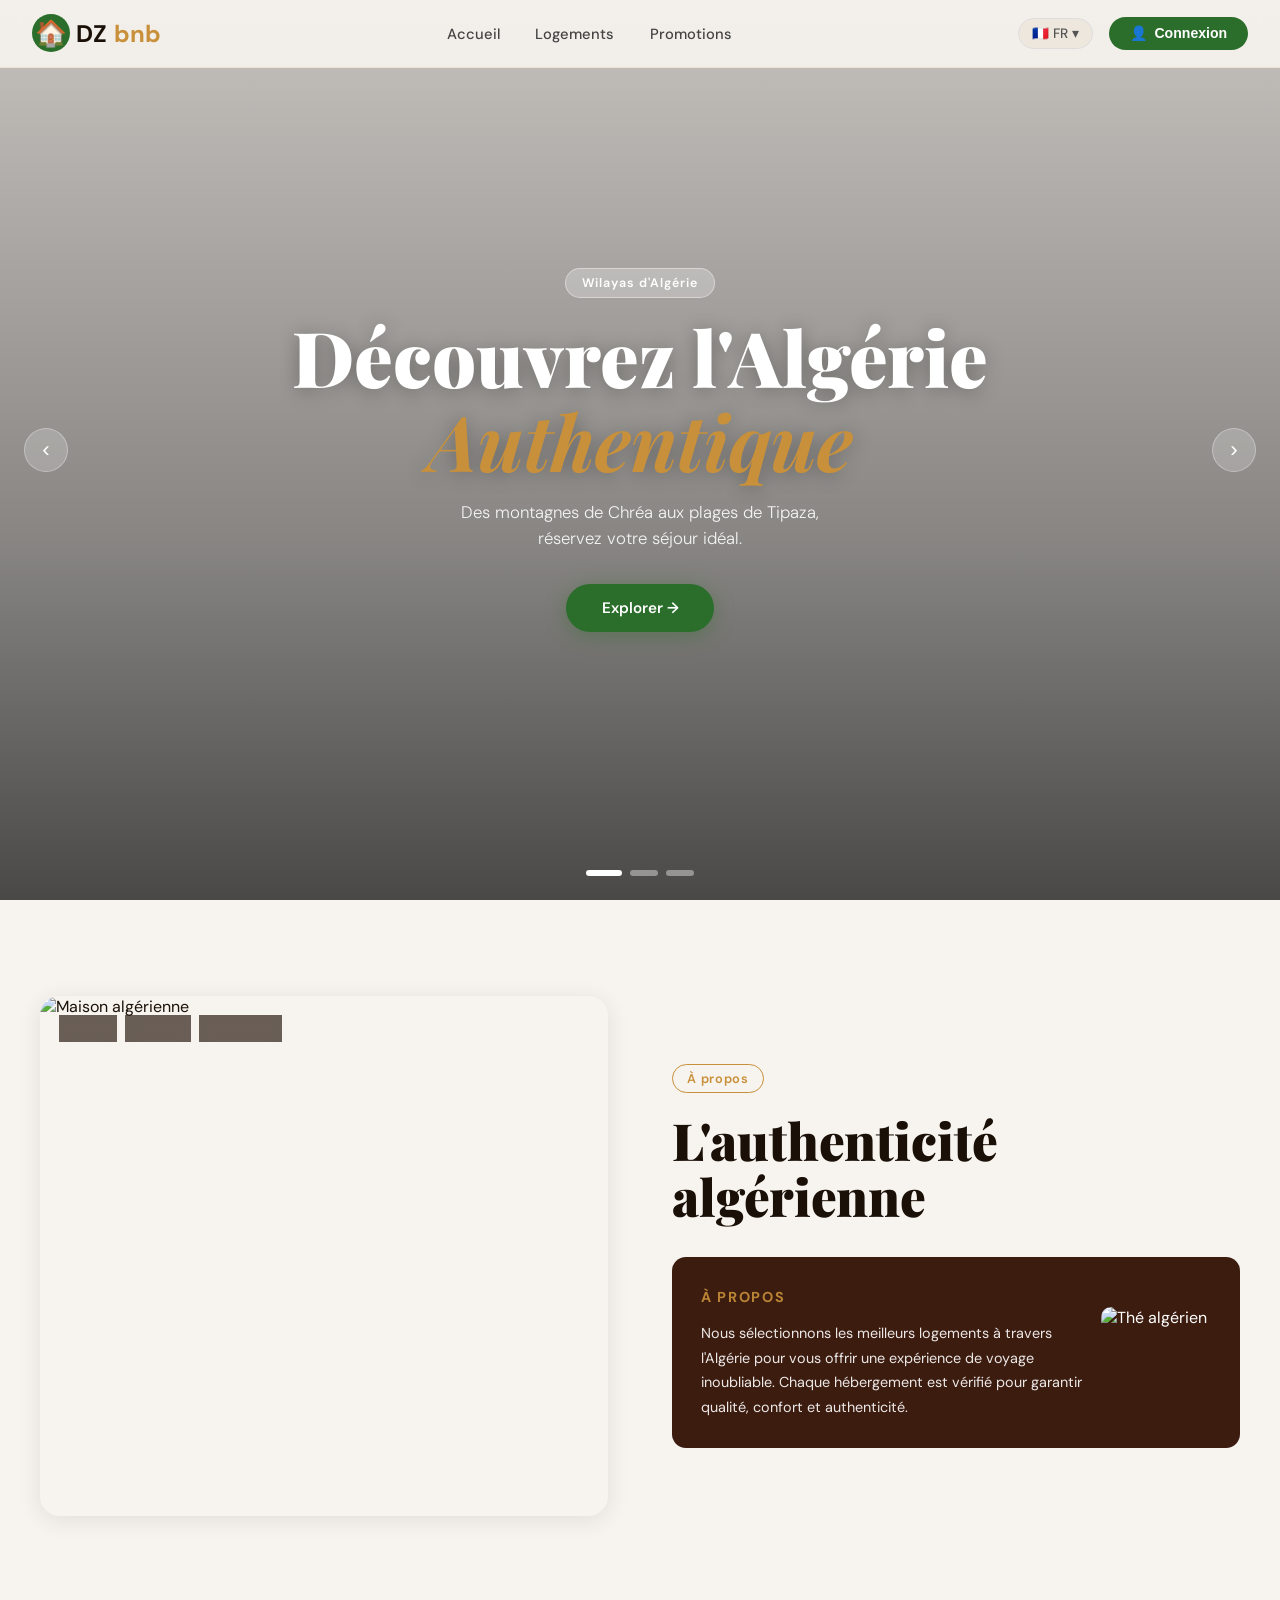
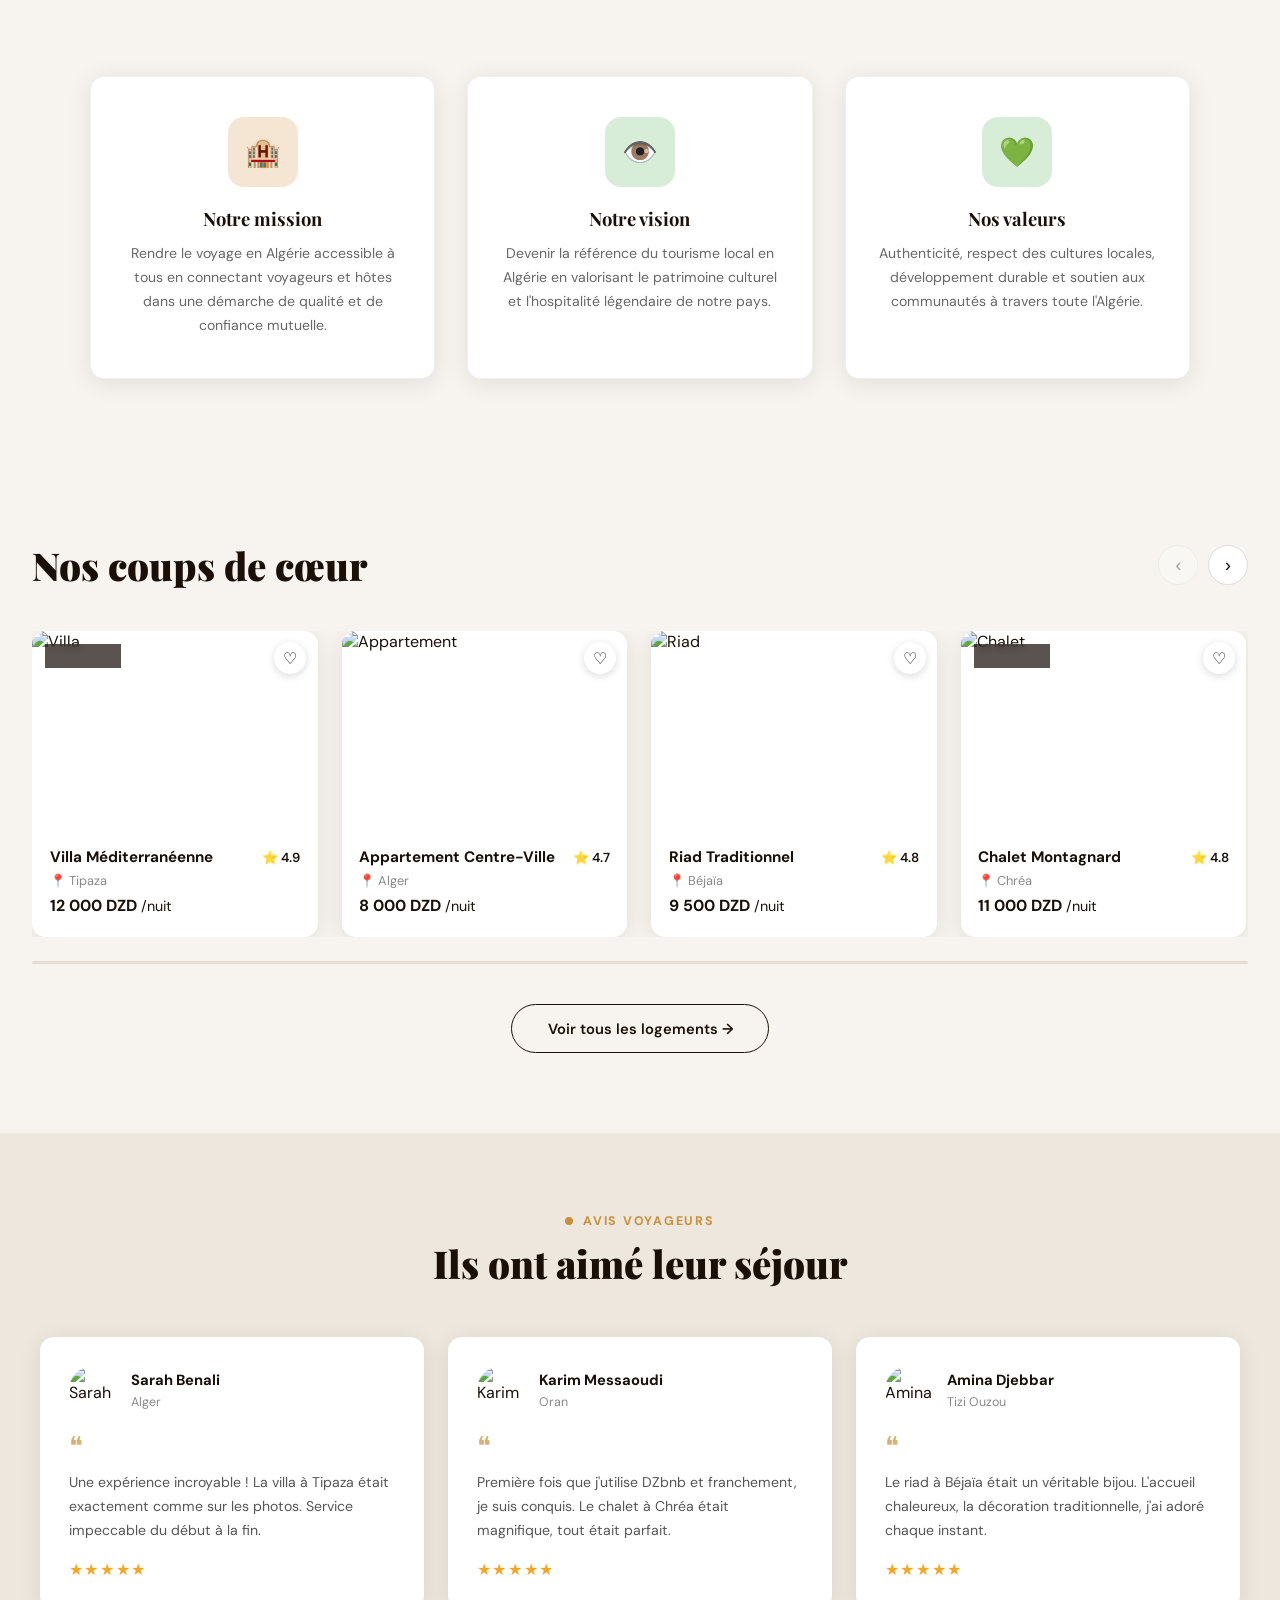
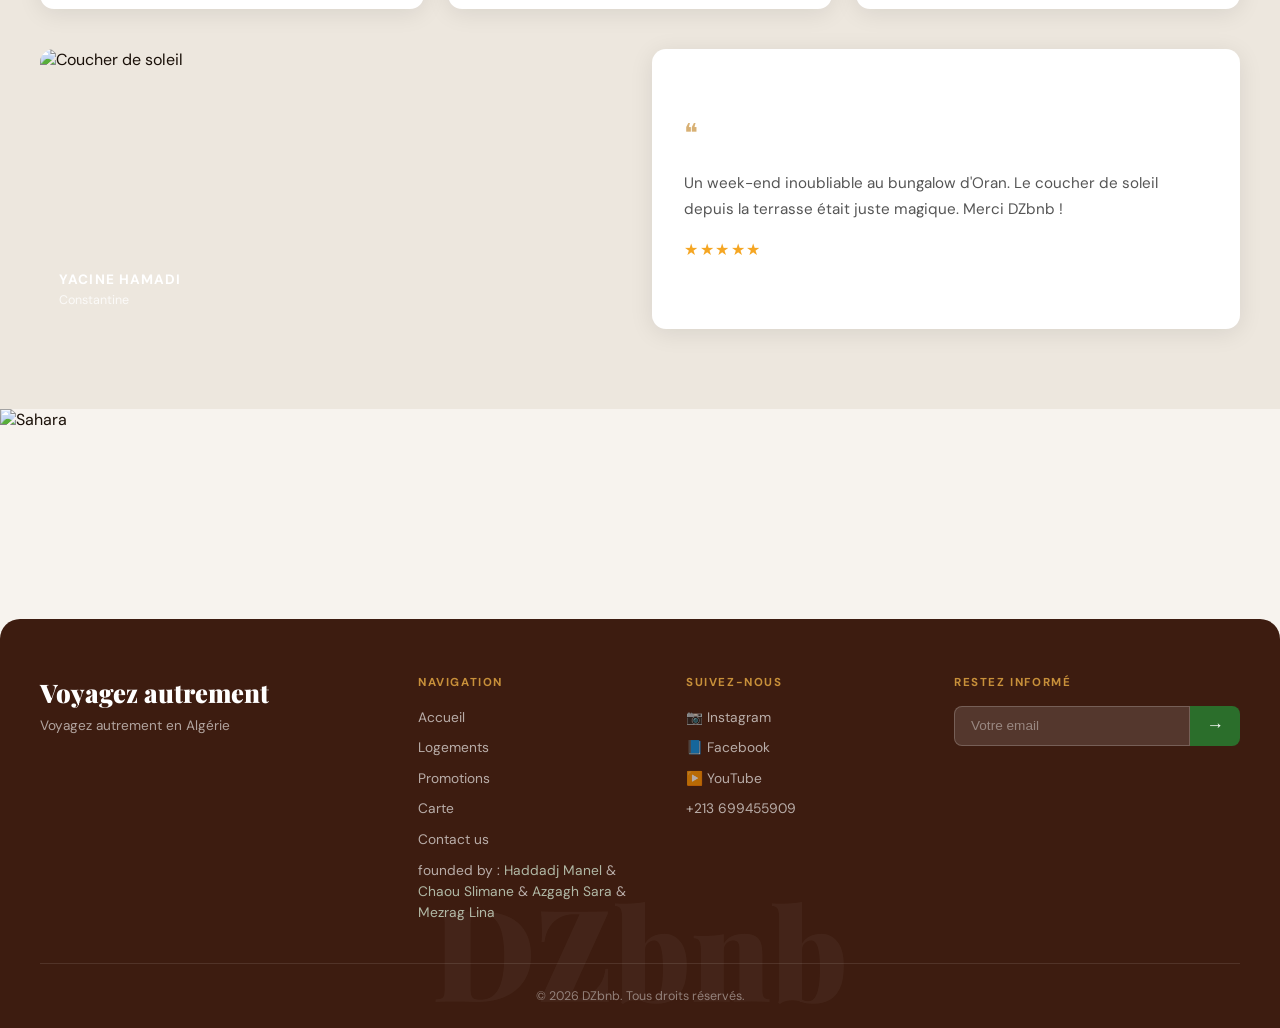
==== index.html @ a5f1ec12 "Add files via upload" ====
<!DOCTYPE html>
<html lang="fr">
<head>
<meta charset="UTF-8">
<meta name="viewport" content="width=device-width, initial-scale=1.0">
<title>DZbnb – Découvrez l'Algérie Authentique</title>
<link href="https://fonts.googleapis.com/css2?family=Playfair+Display:ital,wght@0,400;0,700;0,900;1,400;1,700&family=DM+Sans:wght@300;400;500;600&display=swap" rel="stylesheet">
<link rel="stylesheet" href="../index.css">
</head>
<body>
<!-- la barre du navigateur  -->
<nav class="navbar" id="navbar">
  <div class="nav-inner">
    <a href="#" class="logo">
      <span class="logo-icon">🏠</span>
      <span class="logo-dz">DZ</span><span class="logo-bnb">bnb</span>
    </a>
    <ul class="nav-links">
      <li><a href="#accueil" class="active">Accueil</a></li>
      <li><a href="../html/logements.html">Logements</a></li>
      <li><a href="../html/promotion.html">Promotions</a></li>
    </ul>
    <div class="nav-right">
      <div class="lang-btn">🇫🇷 FR <span class="chevron">▾</span></div>
     <button class="btn-connexion" onclick="window.location.href='../html/connexion.html'"> <span>👤</span> Connexion
</button>
</button> 
    </div>
    <button class="burger" id="burger">☰</button>
  </div>
</nav>

<!-- l'animation du sliderr  -->
<section class="hero" id="accueil">
  <div class="hero-slides">

    <div class="slide active" style="background-image:url('../image/beach.png')">
      <div class="slide-overlay"></div>
      <div class="slide-content">
        <span class="slide-badge">Wilayas d'Algérie</span>
        <h1>Découvrez l'Algérie<br><em>Authentique</em></h1>
        <p>Des montagnes de Chréa aux plages de Tipaza,<br>réservez votre séjour idéal.</p>
        <a href="#logements" class="btn-explorer">Explorer →</a>
      </div>
    </div>

    
    <div class="slide" style="background-image:url('../image/desert.png')">
      <div class="slide-overlay"></div>
      <div class="slide-content">
        <span class="slide-badge">Grand Sud</span>
        <h1>Le Sahara vous<br><em>attend</em></h1>
        <p>Des dunes de Taghit aux oasis de Timimoun,<br>vivez une aventure unique.</p>
        <a href="#logements" class="btn-explorer">Explorer →</a>
      </div>
    </div>

    
    <div class="slide" style="background-image:url('../image/kabylemontain.png')">
      <div class="slide-overlay"></div>
      <div class="slide-content">
        <span class="slide-badge">Kabylie & Montagne</span>
        <h1>Villages perchés,<br><em>âme berbère</em></h1>
        <p>Découvrez la Kabylie, ses gorges et ses traditions<br>millénaires.</p>
        <a href="#logements" class="btn-explorer">Explorer →</a>
      </div>
    </div>
  </div>

  
  <button class="slider-btn prev" id="prev">‹</button>
  <button class="slider-btn next" id="next">›</button>
  <div class="dots" id="dots">
    <span class="dot active"></span>
    <span class="dot"></span>
    <span class="dot"></span>
  </div>
</section>


<section class="about-section">
  <div class="about-grid">
    <div class="about-img-wrap">
      <img src="../image/luxury.png" alt="Maison algérienne" class="about-img">
      <div class="about-badges">
        <span class="badge-pill dark">Luxe</span>
        <span class="badge-pill dark">Vérifié</span>
        <span class="badge-pill dark">Nouveau</span>
      </div>
    </div>
    <div class="about-text">
      <span class="tag-label">À propos</span>
      <h2>L'authenticité<br>algérienne</h2>
      <div class="about-card">
        <div class="about-card-body">
          <p class="about-card-tag">À PROPOS</p>
          <p>Nous sélectionnons les meilleurs logements à travers l'Algérie pour vous offrir une expérience de voyage inoubliable. Chaque hébergement est vérifié pour garantir qualité, confort et authenticité.</p>
        </div>
        <img src="../image/rep.png" alt="Thé algérien" class="about-card-img">
      </div>
    </div>
  </div>
</section>


<section class="mvv-section">
  <div class="mvv-grid">
    <div class="mvv-card">
      <div class="mvv-icon" style="background:#f5e6d3">🏨</div>
      <h3>Notre mission</h3>
      <p>Rendre le voyage en Algérie accessible à tous en connectant voyageurs et hôtes dans une démarche de qualité et de confiance mutuelle.</p>
    </div>
    <div class="mvv-card">
      <div class="mvv-icon" style="background:#d8edd8">👁️</div>
      <h3>Notre vision</h3>
      <p>Devenir la référence du tourisme local en Algérie en valorisant le patrimoine culturel et l'hospitalité légendaire de notre pays.</p>
    </div>
    <div class="mvv-card">
      <div class="mvv-icon" style="background:#d8edd8">💚</div>
      <h3>Nos valeurs</h3>
      <p>Authenticité, respect des cultures locales, développement durable et soutien aux communautés à travers toute l'Algérie.</p>
    </div>
  </div>
</section>


<section class="listings-section" id="logements">
  <div class="listings-header">
    <h2>Nos coups de cœur</h2>
    <div class="listing-nav">
      <button class="list-btn lp" id="lp">‹</button>
      <button class="list-btn ln" id="ln">›</button>
    </div>
  </div>

  <div class="listings-track-wrap">
    <div class="listings-track" id="track">

      <div class="listing-card">
        <div class="listing-img-wrap">
          <span class="listing-badge">Populaire</span>
          <button class="fav-btn">♡</button>
          <img src="../image/villa.png" alt="Villa">
        </div>
        <div class="listing-info">
          <div class="listing-top">
            <span class="listing-name">Villa Méditerranéenne</span>
            <span class="listing-rating">⭐ 4.9</span>
          </div>
          <p class="listing-loc">📍 Tipaza</p>
          <p class="listing-price"><strong>12 000 DZD</strong> /nuit</p>
        </div>
      </div>

      <div class="listing-card">
        <div class="listing-img-wrap">
          <button class="fav-btn">♡</button>
          <img src="../image/building.png" alt="Appartement">
        </div>
        <div class="listing-info">
          <div class="listing-top">
            <span class="listing-name">Appartement Centre-Ville</span>
            <span class="listing-rating">⭐ 4.7</span>
          </div>
          <p class="listing-loc">📍 Alger</p>
          <p class="listing-price"><strong>8 000 DZD</strong> /nuit</p>
        </div>
      </div>

      <div class="listing-card">
        <div class="listing-img-wrap">
          <button class="fav-btn">♡</button>
          <img src="../image/luxury.png" alt="Riad">
        </div>
        <div class="listing-info">
          <div class="listing-top">
            <span class="listing-name">Riad Traditionnel</span>
            <span class="listing-rating">⭐ 4.8</span>
          </div>
          <p class="listing-loc">📍 Béjaïa</p>
          <p class="listing-price"><strong>9 500 DZD</strong> /nuit</p>
        </div>
      </div>

      <div class="listing-card">
        <div class="listing-img-wrap">
          <span class="listing-badge">Populaire</span>
          <button class="fav-btn">♡</button>
          <img src="../image/chera.png" alt="Chalet">
        </div>
        <div class="listing-info">
          <div class="listing-top">
            <span class="listing-name">Chalet Montagnard</span>
            <span class="listing-rating">⭐ 4.8</span>
          </div>
          <p class="listing-loc">📍 Chréa</p>
          <p class="listing-price"><strong>11 000 DZD</strong> /nuit</p>
        </div>
      </div>

      <div class="listing-card">
        <div class="listing-img-wrap">
          <button class="fav-btn">♡</button>
          <img src="../image/oran.png" alt="Bungalow">
        </div>
        <div class="listing-info">
          <div class="listing-top">
            <span class="listing-name">Bungalow de Plage</span>
            <span class="listing-rating">⭐ 4.6</span>
          </div>
          <p class="listing-loc">📍 Oran</p>
          <p class="listing-price"><strong>7 500 DZD</strong> /nuit</p>
        </div>
      </div>

      <div class="listing-card">
        <div class="listing-img-wrap">
          <span class="listing-badge">Nouveau</span>
          <button class="fav-btn">♡</button>
          <img src="../image/kyble.png" alt="Maison Kabyle">
        </div>
        <div class="listing-info">
          <div class="listing-top">
            <span class="listing-name">Maison Kabyle</span>
            <span class="listing-rating">⭐ 5.0</span>
          </div>
          <p class="listing-loc">📍 Tizi Ouzou</p>
          <p class="listing-price"><strong>6 500 DZD</strong> /nuit</p>
        </div>
      </div>

    </div>
  </div>

 
  <div class="progress-bar-wrap"><div class="progress-bar" id="progress"></div></div>

  <div class="listings-cta">
    <a href="../html/logements.html" class="btn-voir">Voir tous les logements →</a>
  </div>
</section>


<section class="reviews-section">
  <div class="reviews-header">
    <span class="dot-orange"></span>
    <span class="section-label">AVIS VOYAGEURS</span>
  </div>
  <h2>Ils ont aimé leur séjour</h2>

  <div class="reviews-top">
    <div class="review-card">
      <div class="reviewer">
        <img src="https://randomuser.me/api/portraits/women/44.jpg" alt="Sarah">
        <div>
          <strong>Sarah Benali</strong>
          <span>Alger</span>
        </div>
      </div>
      <div class="quote-icon">❝</div>
      <p>Une expérience incroyable ! La villa à Tipaza était exactement comme sur les photos. Service impeccable du début à la fin.</p>
      <div class="stars">★★★★★</div>
    </div>

    <div class="review-card">
      <div class="reviewer">
        <img src="https://randomuser.me/api/portraits/men/32.jpg" alt="Karim">
        <div>
          <strong>Karim Messaoudi</strong>
          <span>Oran</span>
        </div>
      </div>
      <div class="quote-icon">❝</div>
      <p>Première fois que j'utilise DZbnb et franchement, je suis conquis. Le chalet à Chréa était magnifique, tout était parfait.</p>
      <div class="stars">★★★★★</div>
    </div>

    <div class="review-card">
      <div class="reviewer">
        <img src="https://randomuser.me/api/portraits/women/68.jpg" alt="Amina">
        <div>
          <strong>Amina Djebbar</strong>
          <span>Tizi Ouzou</span>
        </div>
      </div>
      <div class="quote-icon">❝</div>
      <p>Le riad à Béjaïa était un véritable bijou. L'accueil chaleureux, la décoration traditionnelle, j'ai adoré chaque instant.</p>
      <div class="stars">★★★★★</div>
    </div>
  </div>


  <div class="reviews-bottom">
    <div class="review-big-img">
      <img src="../image/seachealter.png" alt="Coucher de soleil">
      <div class="review-big-label">
        <strong>YACINE HAMADI</strong>
        <span>Constantine</span>
      </div>
    </div>
    <div class="review-big-text">
      <div class="quote-icon">❝</div>
      <p>Un week-end inoubliable au bungalow d'Oran. Le coucher de soleil depuis la terrasse était juste magique. Merci DZbnb !</p>
      <div class="stars">★★★★★</div>
    </div>
  </div>
</section>

 <!--footer-->
<div class="footer-hero">
  <img src="../image/beach.png" alt="Sahara">
</div>

<footer class="footer">
  <div class="footer-inner">
    <div class="footer-brand">
      <h3>Voyagez autrement</h3>
      <p>Voyagez autrement en Algérie</p>
    </div>
    <div class="footer-col">
      <h4>NAVIGATION</h4>
      <ul>
        <li><a href="../index.html">Accueil</a></li>
        <li><a href="../html/logements.html">Logements</a></li>
        <li><a href="../html/promotion.html">Promotions</a></li>
        <li><a href="#">Carte</a></li>
        <li><a href="#">Contact us</a></li>
        <li><a href="#"> founded by : 
          <span style="color:#d8edd8">Haddadj Manel </span> & 
          <span style="color:#d8edd8">Chaou Slimane </span> & 
          <span style="color:#d8edd8">Azgagh Sara</span> &
          <span style="color:#d8edd8">Mezrag Lina </span>
        </a></li>
      </ul>
    </div>
    <div class="footer-col">
      <h4>SUIVEZ-NOUS</h4>
      <ul>
        <li><a href="#">📷 Instagram</a></li>
        <li><a href="#">📘 Facebook</a></li>
        <li><a href="#">▶️ YouTube</a></li>
        <li><a href="#">+213 699455909</a></li>
      </ul>
    </div>
    <div class="footer-col">
      <h4>RESTEZ INFORMÉ</h4>
      <div class="newsletter">
        <input type="email" placeholder="Votre email">
        <button>→</button>
      </div>
    </div>
  </div>
  <div class="footer-bottom">
    <span class="footer-logo-bg">DZbnb</span>
    <p>© 2026 DZbnb. Tous droits réservés.</p>
  </div>
</footer>
<!-- SCRIPTS -->
<script src="../index.js"></script>

</body>
</html>
---- index.css ----
:root {
  --green:   #2b6e2b;
  --green-l: #3a8a3a;
  --gold:    #c8903a;
  --brown:   #3d1c10;
  --brown-l: #5c2f1a;
  --cream:   #f7f3ee;
  --cream-d: #ede7de;
  --text:    #1a1008;
  --grey:    #888;
  --white:   #fff;
  --radius:  14px;
  --shadow:  0 4px 24px rgba(0,0,0,.09);
  --trans:   .35s cubic-bezier(.4,0,.2,1);
}

*, *::before, *::after { box-sizing: border-box; margin: 0; padding: 0; }
html { scroll-behavior: smooth; }
body {
  font-family: 'DM Sans', sans-serif;
  background: var(--cream);
  color: var(--text);
  overflow-x: hidden;
}
img { display: block; width: 100%; height: 100%; object-fit: cover; }
a { text-decoration: none; color: inherit; }
ul { list-style: none; }


.navbar {
  position: fixed; top: 0; left: 0; right: 0; z-index: 100;
  background: rgba(247,243,238,.92);
  backdrop-filter: blur(14px);
  border-bottom: 1px solid rgba(200,144,58,.15);
  transition: box-shadow var(--trans);
}
.navbar.scrolled { box-shadow: 0 2px 20px rgba(0,0,0,.12); }
.nav-inner {
  max-width: 1320px; margin: 0 auto;
  display: flex; align-items: center; gap: 2rem;
  padding: .9rem 2rem;
}
.logo { display: flex; align-items: center; gap: .4rem; font-size: 1.5rem; font-weight: 700; }
.logo-icon { font-size: 1.6rem; background: var(--green); border-radius: 50%; width: 38px; height: 38px; display: flex; align-items: center; justify-content: center; }
.logo-dz { color: var(--text); font-family: 'DM Sans', sans-serif; font-weight: 700; }
.logo-bnb { color: var(--gold); font-family: 'DM Sans', sans-serif; }
.nav-links { display: flex; gap: 2.2rem; margin: 0 auto; }
.nav-links a {
  font-size: .92rem; font-weight: 500; color: #444;
  position: relative; padding-bottom: 2px;
  transition: color var(--trans);
}
.nav-links a::after {
  content: ''; position: absolute; bottom: -2px; left: 0; width: 0; height: 2px;
  background: var(--green); transition: width var(--trans);
}
.nav-links a:hover, .nav-links a.active { color: var(--green); }
.nav-links a:hover::after, .nav-links a.active::after { width: 100%; }
.nav-right { display: flex; align-items: center; gap: 1rem; }
.lang-btn {
  font-size: .85rem; font-weight: 500; color: #555;
  background: var(--cream-d); border: 1px solid #ddd;
  padding: .4rem .8rem; border-radius: 20px; cursor: pointer;
  display: flex; align-items: center; gap: .3rem;
}
.btn-connexion {
  background: var(--green); color: var(--white);
  border: none; padding: .55rem 1.3rem; border-radius: 25px;
  font-size: .88rem; font-weight: 600; cursor: pointer;
  display: flex; align-items: center; gap: .4rem;
  transition: background var(--trans), transform var(--trans);
}
.btn-connexion:hover { background: var(--green-l); transform: translateY(-1px); }
.burger { display: none; background: none; border: none; font-size: 1.5rem; cursor: pointer; }


.hero {
  position: relative; height: 100vh; min-height: 580px;
  overflow: hidden; margin-top: 0;
}
.hero-slides { position: relative; width: 100%; height: 100%; }
.slide {
  position: absolute; inset: 0;
  background-size: cover; background-position: center;
  opacity: 0; transition: opacity 1s ease;
  display: flex; align-items: center; justify-content: center;
}
.slide.active { opacity: 1; }
.slide-overlay {
  position: absolute; inset: 0;
  background: linear-gradient(to bottom, rgba(0,0,0,.2) 0%, rgba(0,0,0,.45) 60%, rgba(0,0,0,.7) 100%);
}
.slide-content {
  position: relative; z-index: 2;
  text-align: center; color: var(--white);
  padding: 0 1.5rem;
  animation: fadeUp .8s ease both;
}
@keyframes fadeUp {
  from { opacity: 0; transform: translateY(30px); }
  to   { opacity: 1; transform: translateY(0); }
}
.slide-badge {
  display: inline-block;
  background: rgba(255,255,255,.25);
  backdrop-filter: blur(8px);
  border: 1px solid rgba(255,255,255,.4);
  color: #fff; font-size: .78rem; font-weight: 600; letter-spacing: .08em;
  padding: .35rem 1rem; border-radius: 20px; margin-bottom: 1rem;
}
.slide-content h1 {
  font-family: 'Playfair Display', serif;
  font-size: clamp(2.6rem, 6vw, 5rem);
  font-weight: 900; line-height: 1.1;
  text-shadow: 0 2px 20px rgba(0,0,0,.3);
}
.slide-content h1 em {
  font-style: italic; color: var(--gold);
  font-weight: 700;
}
.slide-content p {
  font-size: 1.05rem; opacity: .9; margin: 1rem 0 2rem;
  font-weight: 300; line-height: 1.6;
}
.btn-explorer {
  display: inline-flex; align-items: center; gap: .5rem;
  background: var(--green); color: #fff;
  padding: .85rem 2.2rem; border-radius: 30px;
  font-size: .95rem; font-weight: 600;
  transition: background var(--trans), transform var(--trans), box-shadow var(--trans);
  box-shadow: 0 4px 20px rgba(43,110,43,.4);
}
.btn-explorer:hover { background: var(--green-l); transform: translateY(-2px); box-shadow: 0 8px 28px rgba(43,110,43,.5); }
.slider-btn {
  position: absolute; top: 50%; transform: translateY(-50%);
  background: rgba(255,255,255,.2); backdrop-filter: blur(6px);
  border: 1px solid rgba(255,255,255,.3); color: #fff;
  width: 44px; height: 44px; border-radius: 50%;
  font-size: 1.4rem; cursor: pointer; z-index: 5;
  transition: background var(--trans);
  display: flex; align-items: center; justify-content: center;
}
.slider-btn:hover { background: rgba(255,255,255,.4); }
.prev { left: 1.5rem; }
.next { right: 1.5rem; }
.dots {
  position: absolute; bottom: 1.5rem; left: 50%; transform: translateX(-50%);
  display: flex; gap: .5rem; z-index: 5;
}
.dot {
  width: 28px; height: 6px; border-radius: 3px;
  background: rgba(255,255,255,.4);
  transition: background var(--trans), width var(--trans);
  cursor: pointer;
}
.dot.active { background: #fff; width: 36px; }

.about-section { padding: 6rem 2rem; background: var(--cream); }
.about-grid {
  max-width: 1200px; margin: 0 auto;
  display: grid; grid-template-columns: 1fr 1fr; gap: 4rem; align-items: center;
}
.about-img-wrap { position: relative; border-radius: 20px; overflow: visible; }
.about-img { border-radius: 20px; height: 520px; object-fit: cover; box-shadow: var(--shadow); }
.about-badges {
  position: absolute; top: 1.2rem; left: 1.2rem;
  display: flex; gap: .5rem;
}
.badge-pill {
  padding: .35rem .9rem; border-radius: 20px;
  font-size: .78rem; font-weight: 600;
}
.badge-pill.dark { background: rgba(30,15,5,.65); color: #fff; backdrop-filter: blur(6px); }
.tag-label {
  display: inline-block;
  border: 1.5px solid var(--gold); color: var(--gold);
  font-size: .8rem; font-weight: 600; letter-spacing: .05em;
  padding: .3rem .9rem; border-radius: 20px; margin-bottom: 1.2rem;
}
.about-text h2 {
  font-family: 'Playfair Display', serif;
  font-size: clamp(2rem, 4vw, 3.2rem);
  font-weight: 900; line-height: 1.1; margin-bottom: 2rem;
  color: var(--text);
}
.about-card {
  background: var(--brown); color: var(--white);
  border-radius: var(--radius); padding: 1.8rem;
  display: flex; gap: 1.2rem; align-items: center;
}
.about-card-body { flex: 1; }
.about-card-tag {
  font-size: .72rem; font-weight: 700; letter-spacing: .12em;
  color: var(--gold); margin-bottom: .7rem;
}
.about-card-body p { font-size: .9rem; line-height: 1.7; opacity: .9; }
.about-card-img { width: 110px; height: 90px; border-radius: 10px; flex-shrink: 0; object-fit: cover; }

.mvv-section { background: var(--cream); padding: 4rem 2rem 5rem; }
.mvv-grid {
  max-width: 1100px; margin: 0 auto;
  display: grid; grid-template-columns: repeat(3, 1fr); gap: 2rem;
}
.mvv-card {
  background: var(--white); border-radius: var(--radius);
  padding: 2.5rem 2rem; text-align: center;
  border: 1px solid rgba(0,0,0,.06);
  box-shadow: var(--shadow);
  transition: transform var(--trans), box-shadow var(--trans);
}
.mvv-card:hover { transform: translateY(-6px); box-shadow: 0 12px 36px rgba(0,0,0,.12); }
.mvv-icon {
  width: 70px; height: 70px; border-radius: 16px;
  font-size: 1.8rem; display: flex; align-items: center; justify-content: center;
  margin: 0 auto 1.2rem;
}
.mvv-card h3 {
  font-family: 'Playfair Display', serif;
  font-size: 1.15rem; font-weight: 700; margin-bottom: .7rem;
  color: var(--text);
}
.mvv-card p { font-size: .88rem; line-height: 1.7; color: #666; }


.listings-section { padding: 5rem 2rem; background: var(--cream); }
.listings-header {
  max-width: 1280px; margin: 0 auto 2.5rem;
  display: flex; justify-content: space-between; align-items: center;
}
.listings-header h2 {
  font-family: 'Playfair Display', serif;
  font-size: clamp(1.8rem, 3vw, 2.6rem); font-weight: 900;
}
.listing-nav { display: flex; gap: .6rem; }
.list-btn {
  width: 40px; height: 40px; border-radius: 50%;
  background: var(--white); border: 1.5px solid #ddd;
  font-size: 1.1rem; cursor: pointer;
  display: flex; align-items: center; justify-content: center;
  transition: background var(--trans), border-color var(--trans);
}
.list-btn:hover { background: var(--cream-d); border-color: #aaa; }
.listings-track-wrap { overflow: hidden; max-width: 1280px; margin: 0 auto; }
.listings-track {
  display: flex; gap: 1.5rem;
  transition: transform var(--trans);
}
.listing-card {
  flex: 0 0 calc(25% - 1.15rem);
  background: var(--white); border-radius: var(--radius);
  box-shadow: var(--shadow); overflow: hidden;
  transition: transform var(--trans), box-shadow var(--trans);
}
.listing-card:hover { transform: translateY(-6px); box-shadow: 0 14px 40px rgba(0,0,0,.13); }
.listing-img-wrap { position: relative; height: 200px; overflow: hidden; }
.listing-img-wrap img { transition: transform .5s ease; }
.listing-card:hover .listing-img-wrap img { transform: scale(1.07); }
.listing-badge {
  position: absolute; top: .8rem; left: .8rem;
  background: rgba(20,10,5,.7); color: #fff;
  font-size: .73rem; font-weight: 600; padding: .25rem .7rem; border-radius: 20px;
  backdrop-filter: blur(4px);
}
.fav-btn {
  position: absolute; top: .7rem; right: .7rem;
  background: var(--white); border: none;
  width: 32px; height: 32px; border-radius: 50%;
  font-size: 1rem; cursor: pointer; display: flex; align-items: center; justify-content: center;
  box-shadow: 0 2px 8px rgba(0,0,0,.15);
  transition: transform var(--trans), color var(--trans);
}
.fav-btn:hover { transform: scale(1.15); color: #e05; }
.listing-info { padding: 1rem 1.1rem 1.3rem; }
.listing-top { display: flex; justify-content: space-between; align-items: baseline; margin-bottom: .3rem; }
.listing-name { font-weight: 700; font-size: .95rem; }
.listing-rating { font-size: .82rem; font-weight: 600; }
.listing-loc { font-size: .8rem; color: var(--grey); margin-bottom: .4rem; }
.listing-price { font-size: .9rem; color: var(--text); }
.listing-price strong { font-size: 1rem; }
.progress-bar-wrap {
  max-width: 1280px; margin: 1.5rem auto 0;
  height: 3px; background: #e5ddd4; border-radius: 2px; overflow: hidden;
}
.progress-bar { height: 100%; background: var(--gold); border-radius: 2px; transition: width var(--trans); }
.listings-cta { text-align: center; margin-top: 2.5rem; }
.btn-voir {
  display: inline-block;
  border: 1.5px solid var(--text); color: var(--text);
  padding: .85rem 2.2rem; border-radius: 30px;
  font-size: .92rem; font-weight: 600;
  transition: background var(--trans), color var(--trans), transform var(--trans);
}
.btn-voir:hover { background: var(--text); color: var(--white); transform: translateY(-1px); }


.reviews-section { padding: 5rem 2rem; background: var(--cream-d); }
.reviews-header { display: flex; align-items: center; gap: .6rem; justify-content: center; margin-bottom: .5rem; }
.dot-orange { width: 8px; height: 8px; background: var(--gold); border-radius: 50%; }
.section-label { font-size: .78rem; font-weight: 700; letter-spacing: .14em; color: var(--gold); }
.reviews-section h2 {
  font-family: 'Playfair Display', serif;
  font-size: clamp(1.8rem, 3vw, 2.6rem); font-weight: 900;
  text-align: center; margin-bottom: 3rem;
}
.reviews-top {
  max-width: 1200px; margin: 0 auto 2.5rem;
  display: grid; grid-template-columns: repeat(3, 1fr); gap: 1.5rem;
}
.review-card {
  background: var(--white); border-radius: var(--radius);
  padding: 1.8rem; box-shadow: var(--shadow);
  transition: transform var(--trans);
}
.review-card:hover { transform: translateY(-4px); }
.reviewer { display: flex; align-items: center; gap: .9rem; margin-bottom: 1rem; }
.reviewer img { width: 48px; height: 48px; border-radius: 50%; object-fit: cover; flex-shrink: 0; }
.reviewer strong { display: block; font-size: .92rem; font-weight: 700; }
.reviewer span { font-size: .78rem; color: var(--grey); }
.quote-icon { font-size: 1.6rem; color: var(--gold); opacity: .7; margin-bottom: .5rem; }
.review-card p { font-size: .88rem; line-height: 1.7; color: #555; margin-bottom: 1rem; }
.stars { color: #f5a623; font-size: 1rem; letter-spacing: .1em; }

/* Big review */
.reviews-bottom {
  max-width: 1200px; margin: 0 auto;
  display: grid; grid-template-columns: 1fr 1fr; gap: 1.5rem; align-items: center;
}
.review-big-img {
  height: 280px; border-radius: var(--radius); overflow: hidden;
  position: relative;
}
.review-big-label {
  position: absolute; bottom: 1.2rem; left: 1.2rem; color: var(--white);
}
.review-big-label strong { display: block; font-size: .85rem; font-weight: 700; letter-spacing: .08em; }
.review-big-label span { font-size: .78rem; opacity: .8; }
.review-big-text {
  background: var(--white); border-radius: var(--radius);
  padding: 2rem; box-shadow: var(--shadow); height: 280px;
  display: flex; flex-direction: column; justify-content: center;
}
.review-big-text p { font-size: .95rem; line-height: 1.75; color: #555; margin: .7rem 0 1rem; }

/* ──────────────── FOOTER HERO ──────────────── */
.footer-hero { height: 220px; overflow: hidden; }
.footer-hero img { object-position: center 60%; }

/* ──────────────── FOOTER ──────────────── */
.footer {
  background: var(--brown);
  border-radius: 20px 20px 0 0;
  margin-top: -10px;
  color: rgba(255,255,255,.85);
  padding: 3.5rem 2rem 1.5rem;
  position: relative; overflow: hidden;
}
.footer-inner {
  max-width: 1200px; margin: 0 auto 2rem;
  display: grid; grid-template-columns: 1.5fr 1fr 1fr 1.3fr; gap: 3rem;
}
.footer-brand h3 {
  font-family: 'Playfair Display', serif;
  font-size: 1.6rem; font-weight: 900; color: #fff; margin-bottom: .5rem;
}
.footer-brand p { font-size: .85rem; opacity: .7; }
.footer-col h4 {
  font-size: .72rem; font-weight: 700; letter-spacing: .14em;
  color: var(--gold); margin-bottom: 1rem;
}
.footer-col ul li { margin-bottom: .6rem; }
.footer-col ul li a { font-size: .86rem; opacity: .75; transition: opacity var(--trans); }
.footer-col ul li a:hover { opacity: 1; }
.newsletter { display: flex; gap: 0; }
.newsletter input {
  flex: 1; background: rgba(255,255,255,.12);
  border: 1px solid rgba(255,255,255,.2);
  color: #fff; padding: .6rem 1rem;
  border-radius: 8px 0 0 8px; font-size: .85rem; outline: none;
}
.newsletter input::placeholder { color: rgba(255,255,255,.4); }
.newsletter button {
  background: var(--green); color: #fff; border: none;
  padding: .6rem 1rem; border-radius: 0 8px 8px 0;
  font-size: 1.1rem; cursor: pointer;
  transition: background var(--trans);
}
.newsletter button:hover { background: var(--green-l); }
.footer-bottom {
  max-width: 1200px; margin: 0 auto;
  border-top: 1px solid rgba(255,255,255,.1);
  padding-top: 1.5rem; text-align: center; position: relative;
}
.footer-logo-bg {
  position: absolute; bottom: -30px; left: 50%; transform: translateX(-50%);
  font-family: 'Playfair Display', serif;
  font-size: 8rem; font-weight: 900; color: rgba(255,255,255,.04);
  pointer-events: none; white-space: nowrap; user-select: none;
}
.footer-bottom p { font-size: .78rem; opacity: .5; }

@media (max-width: 900px) {
  .about-grid { grid-template-columns: 1fr; gap: 2.5rem; }
  .about-img { height: 300px; }
  .mvv-grid { grid-template-columns: 1fr; gap: 1.5rem; }
  .reviews-top { grid-template-columns: 1fr; }
  .reviews-bottom { grid-template-columns: 1fr; }
  .footer-inner { grid-template-columns: 1fr 1fr; gap: 2rem; }
  .listing-card { flex: 0 0 calc(80% - 1.15rem); }
  .nav-links { display: none; }
  .burger { display: block; }
}
@media (max-width: 600px) {
  .footer-inner { grid-template-columns: 1fr; gap: 1.5rem; }
  .listing-card { flex: 0 0 calc(90% - .5rem); }
  .slide-content h1 { font-size: 2.2rem; }
}
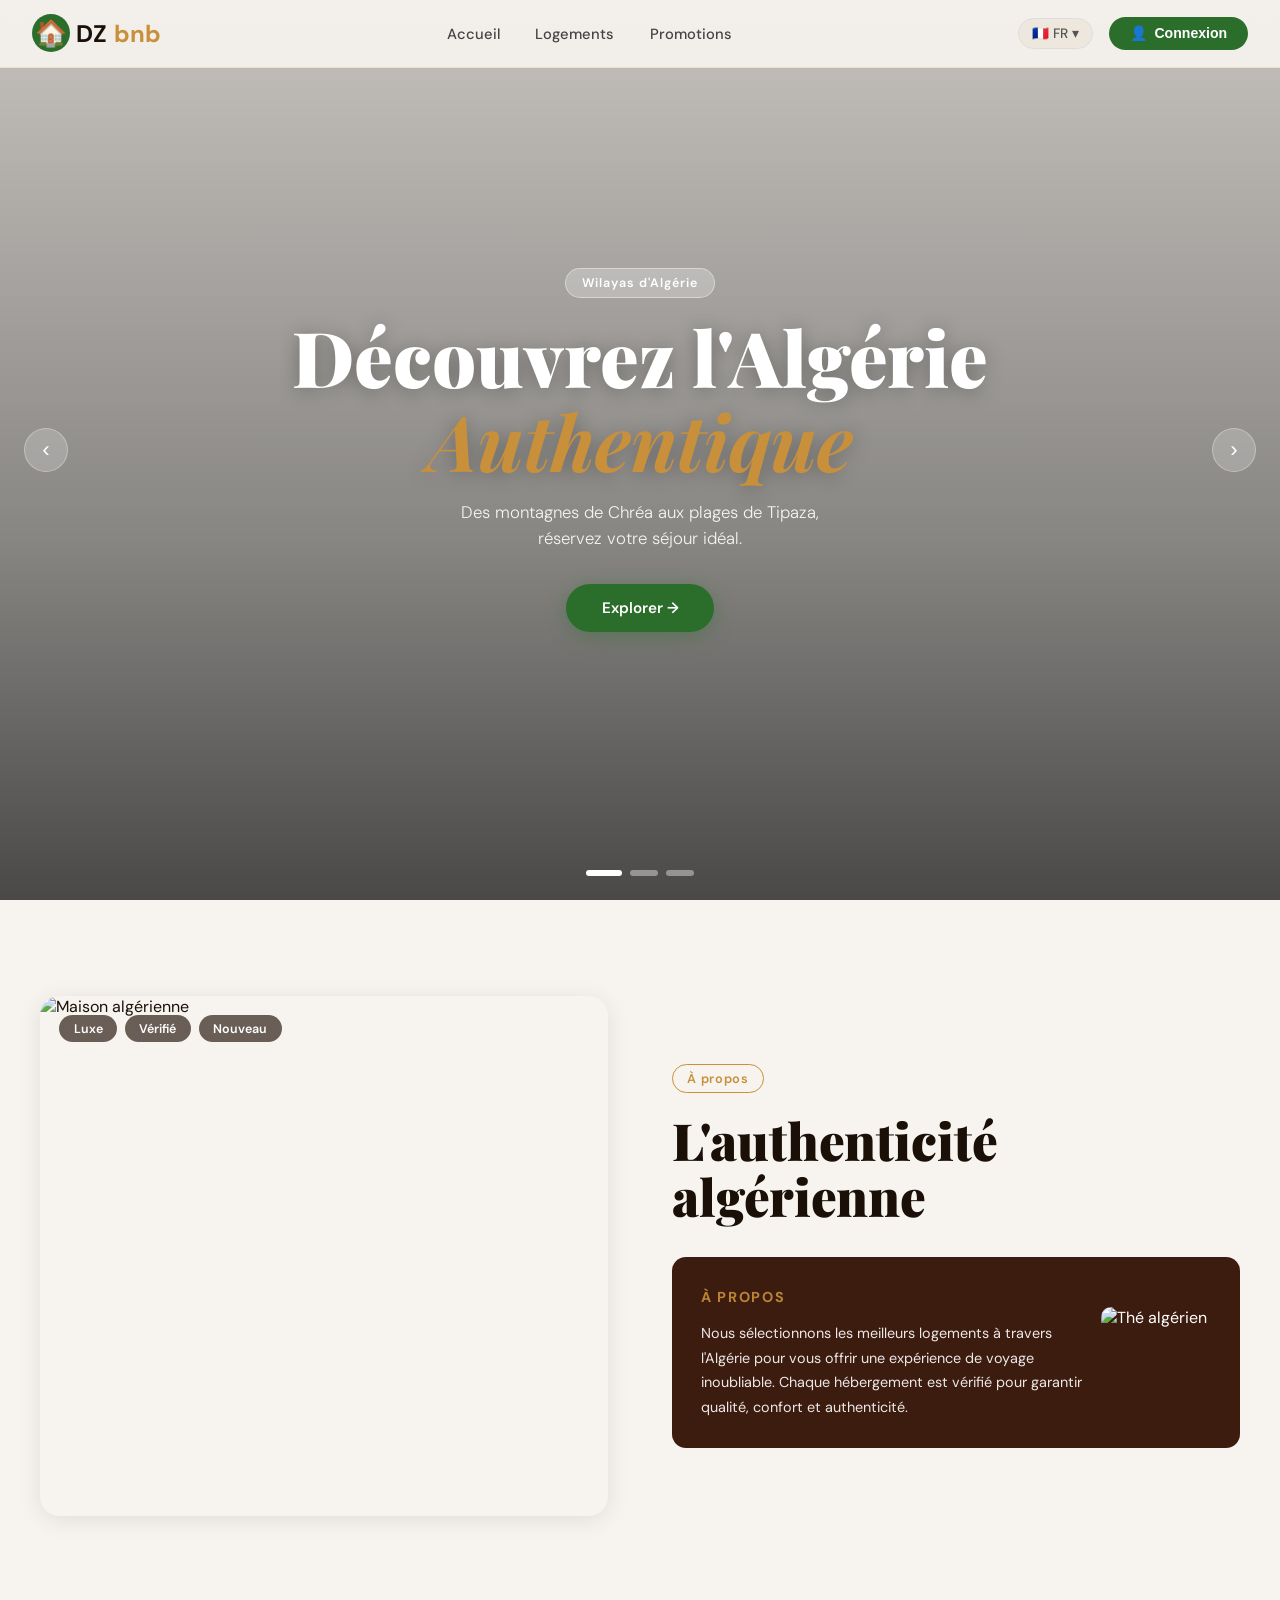
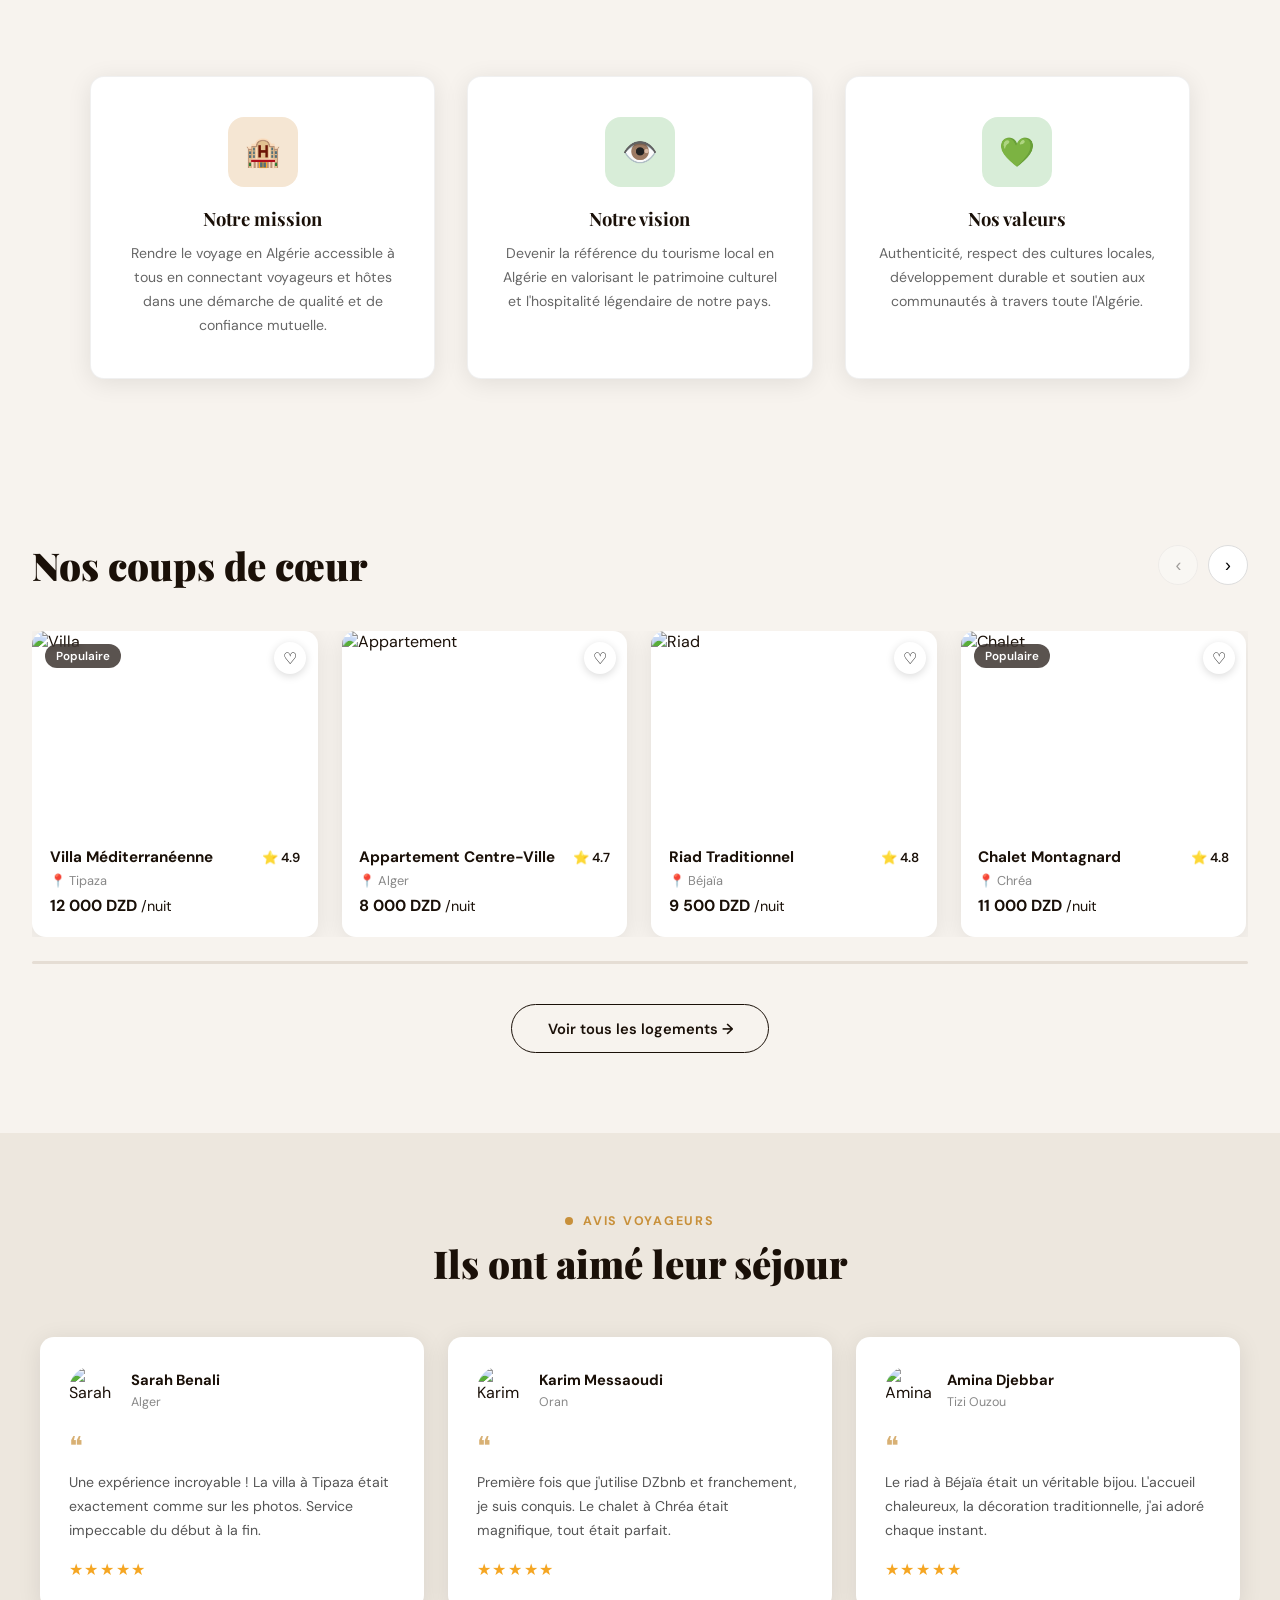
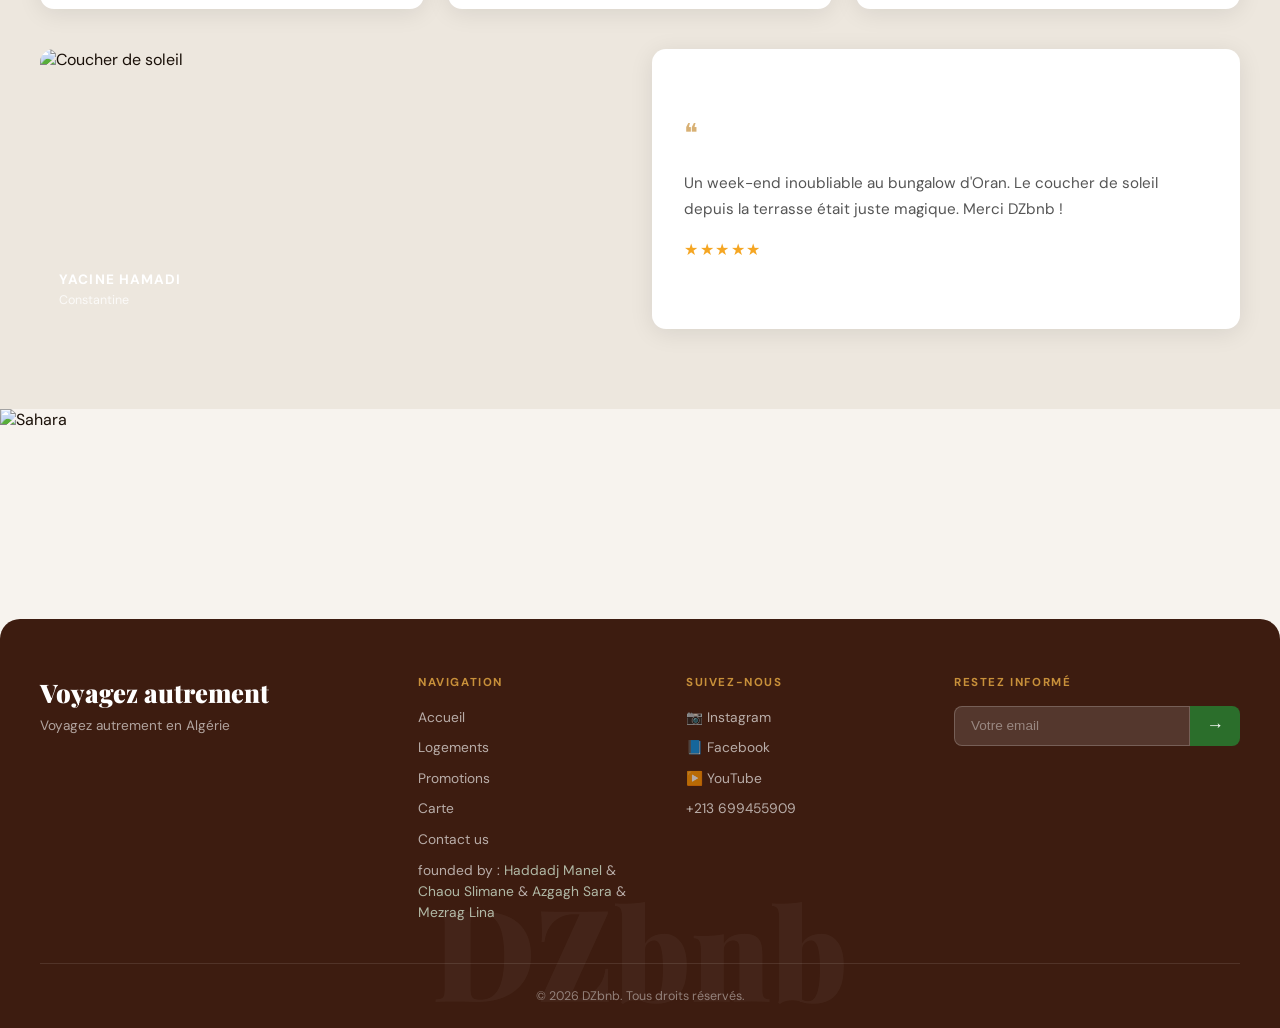
==== commit 0b6e57d7: "Update index.html" ====
--- a/index.html
+++ b/index.html
@@ -5,7 +5,7 @@
 <meta name="viewport" content="width=device-width, initial-scale=1.0">
 <title>DZbnb – Découvrez l'Algérie Authentique</title>
 <link href="https://fonts.googleapis.com/css2?family=Playfair+Display:ital,wght@0,400;0,700;0,900;1,400;1,700&family=DM+Sans:wght@300;400;500;600&display=swap" rel="stylesheet">
-<link rel="stylesheet" href="../index.css">
+<link rel="stylesheet" href="index.css">
 </head>
 <body>
 <!-- la barre du navigateur  -->
@@ -356,7 +356,7 @@
   </div>
 </footer>
 <!-- SCRIPTS -->
-<script src="../index.js"></script>
+<script src="index.js"></script>
 
 </body>
-</html>+</html>
